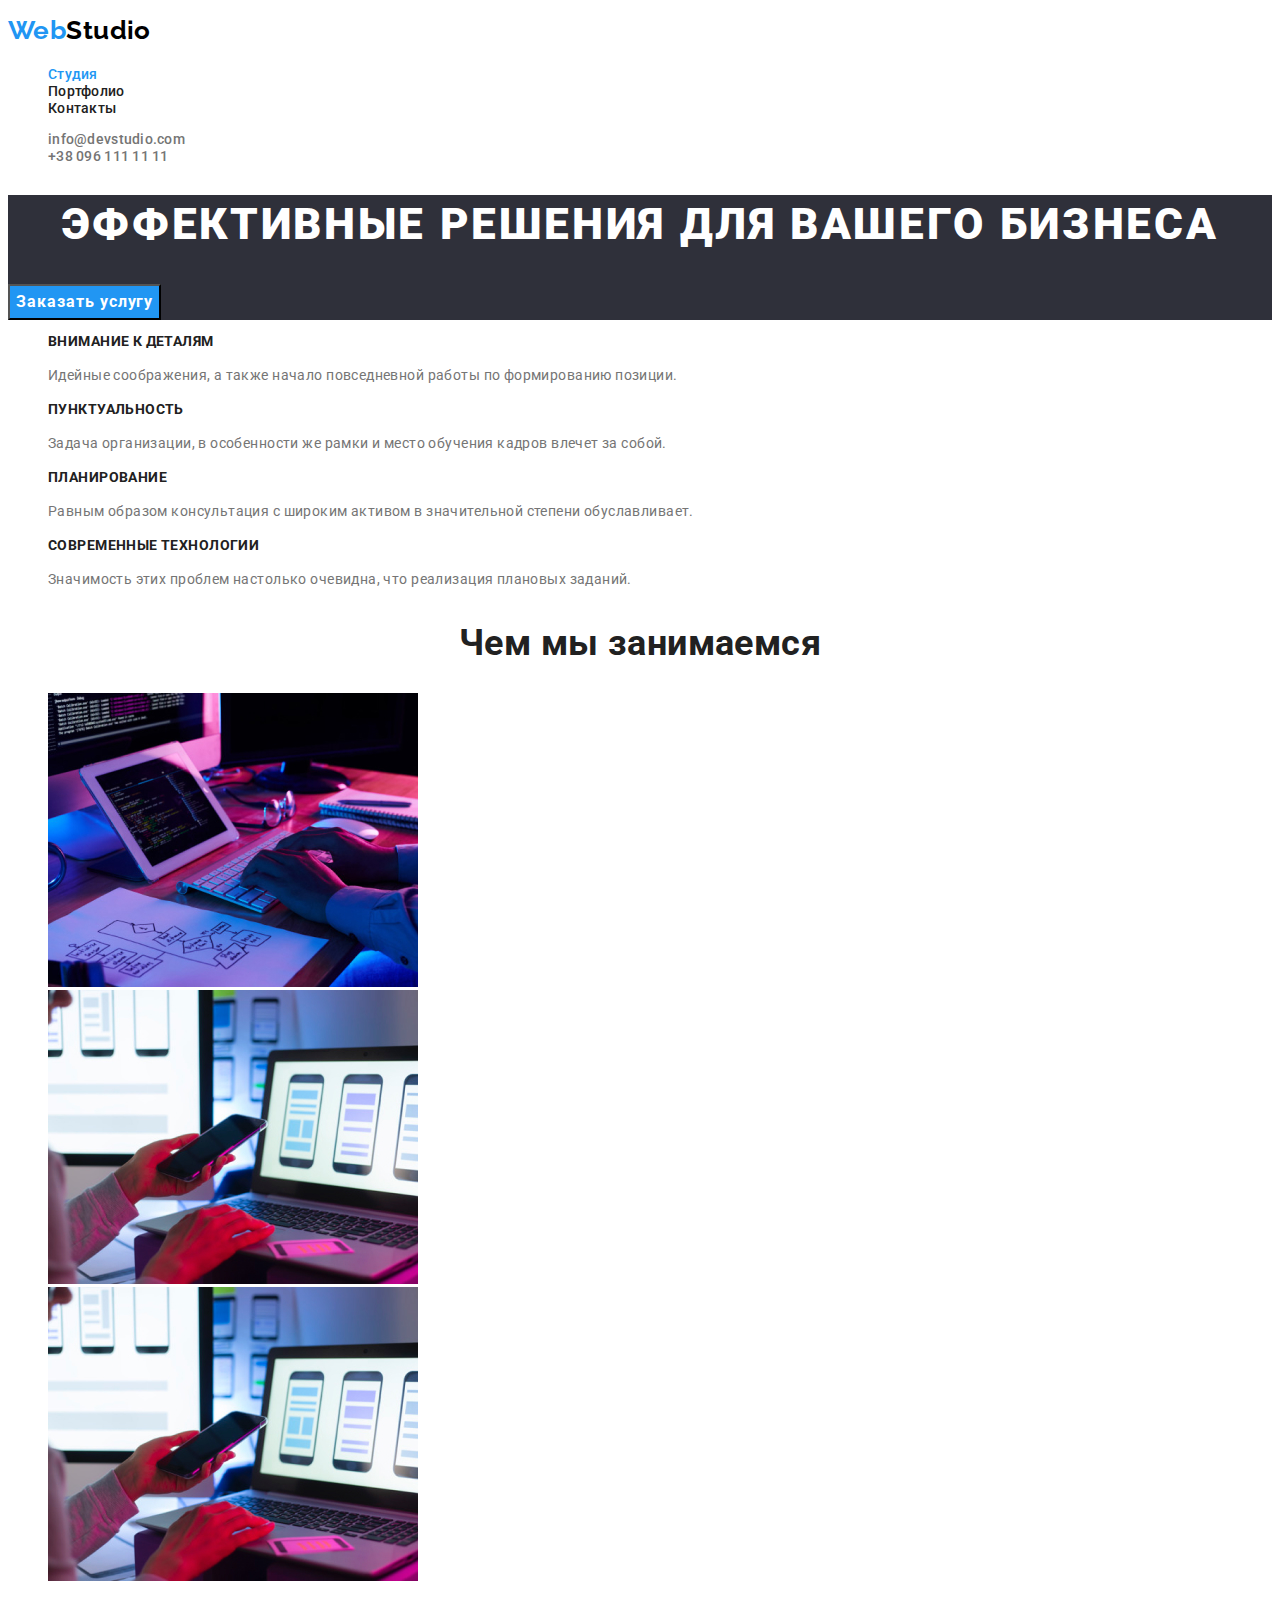
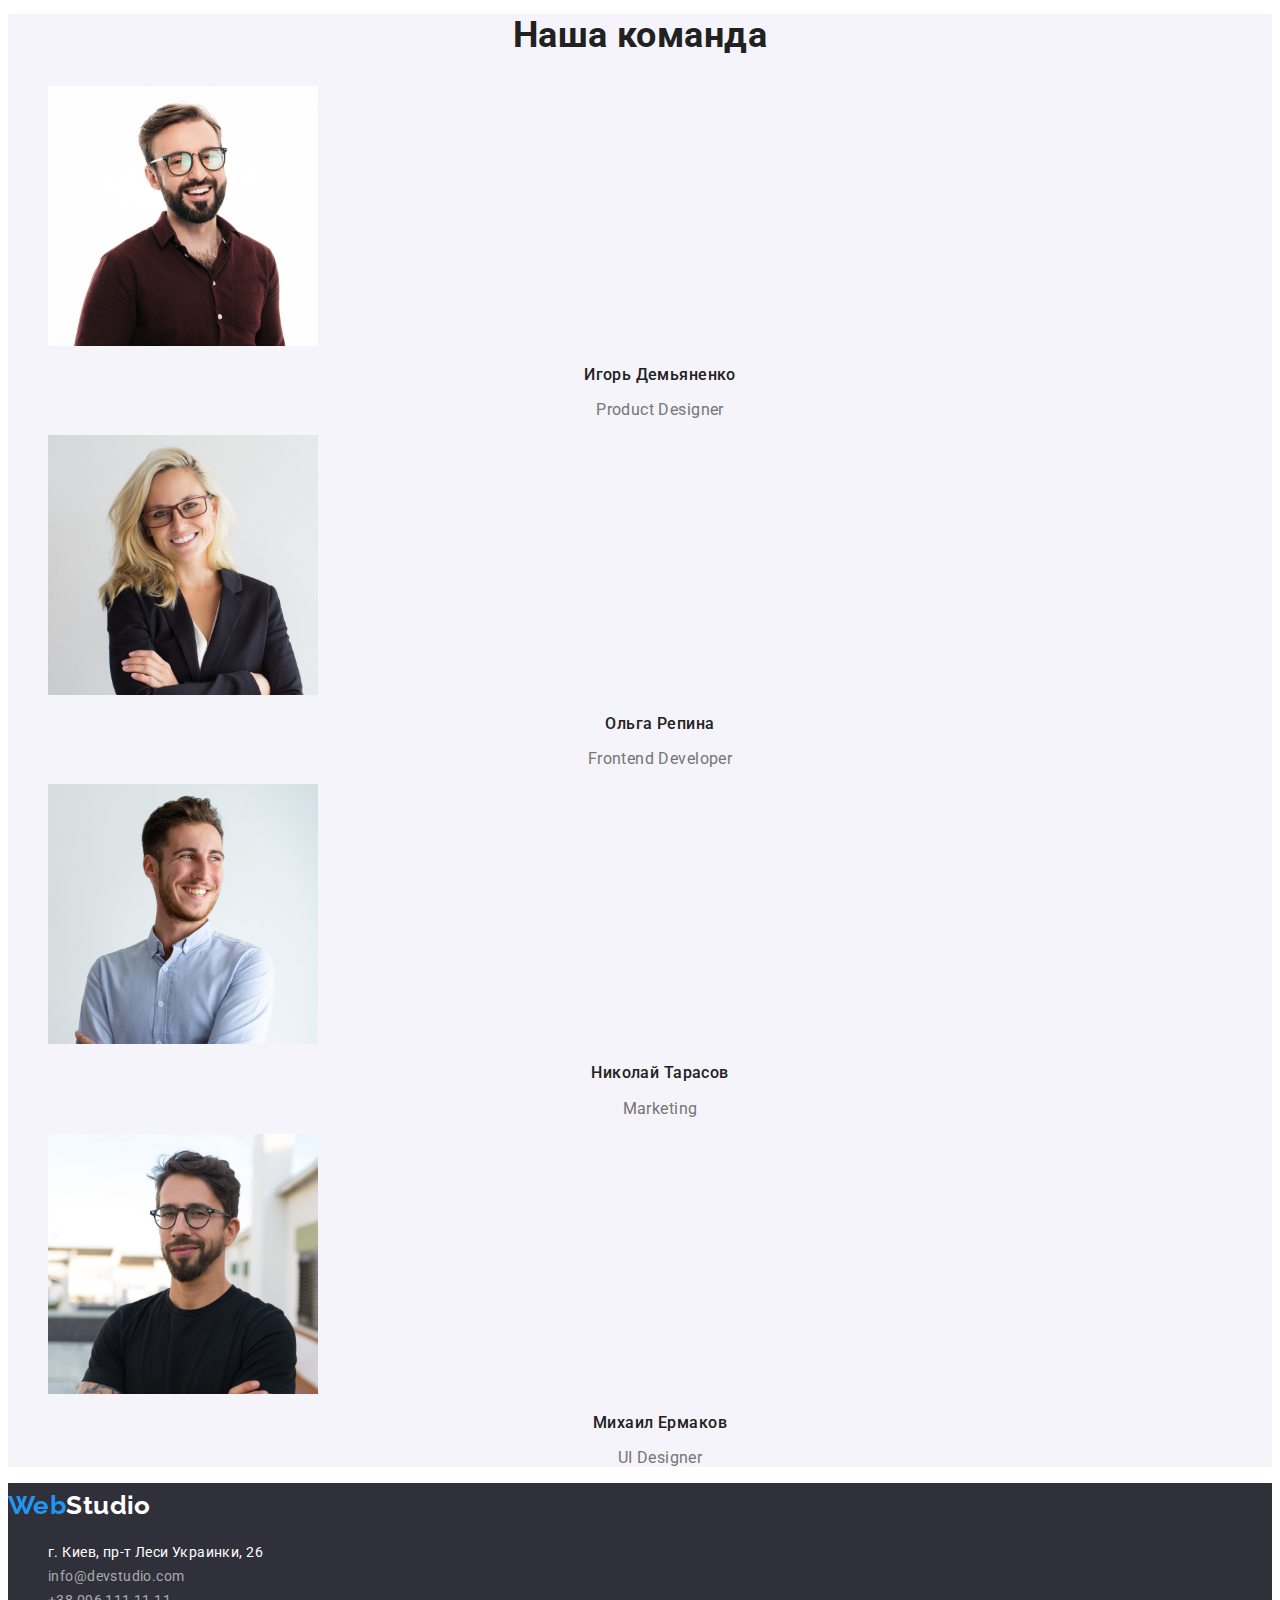
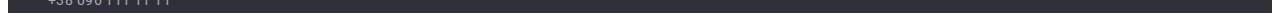
==== index.html @ 83c9f7b8 "Initial commit" ====
<!DOCTYPE html>
<html lang="ru">
  <head>
    <meta charset="UTF-8" />
    <meta http-equiv="X-UA-Compatible" content="IE=edge" />
    <meta name="viewport" content="width=device-width, initial-scale=1.0" />
    <title>HW-02</title>
    <link rel="preconnect" href="https://fonts.googleapis.com" />
    <link rel="preconnect" href="https://fonts.gstatic.com" crossorigin />
    <link
      href="https://fonts.googleapis.com/css2?family=Raleway:wght@700&family=Roboto:wght@400;500;700;900&display=swap"
      rel="stylesheet"
    />
    <link rel="stylesheet" href="./css/styles.css" />
  </head>
  <body>
    <!-- Заголовок -->
    <header class="header-style">
      <a class="logo" href="" lang="en">Web<span class="header-logo">Studio</span></a>
      <nav>
        <ul class="list">
          <li><a class="header-link-current" href="./index.html">Студия</a></li>
          <li><a class="header-link" href="./portfolio.html">Портфолио</a></li>
          <li><a class="header-link" href="">Контакты</a></li>
        </ul>
      </nav>
      <ul class="list">
        <li>
          <a class="header-mail" href="mailto:info@devstudio.com">info@devstudio.com</a>
        </li>
        <li>
          <a class="header-tel" href="tel:+380961111111">+38 096 111 11 11</a>
        </li>
      </ul>
    </header>

    <main>
      <!--  Hero  -->
      <section class="hero">
        <h1 class="hero-description">Эффективные решения для вашего бизнеса</h1>
        <button class="hero-btn" type="button">Заказать услугу</button>
      </section>

      <!-- What are we doing -->

      <section class="benefits-section">
        <h2 class="visually-hidden">Наши преимущества</h2>
        <ul class="list">
          <li>
            <h3 class="benefits-type">Внимание к деталям</h3>
            <p class="benefits-description">
              Идейные соображения, а также начало повседневной работы по формированию позиции.
            </p>
          </li>
          <li>
            <h3 class="benefits-type">Пунктуальность</h3>
            <p class="benefits-description">
              Задача организации, в особенности же рамки и место обучения кадров влечет за собой.
            </p>
          </li>
          <li>
            <h3 class="benefits-type">Планирование</h3>
            <p class="benefits-description">
              Равным образом консультация с широким активом в значительной степени обуславливает.
            </p>
          </li>
          <li>
            <h3 class="benefits-type">Современные технологии</h3>
            <p class="benefits-description">
              Значимость этих проблем настолько очевидна, что реализация плановых заданий.
            </p>
          </li>
        </ul>
      </section>
      <section class="about-section">
        <h2 class="about">Чем мы занимаемся</h2>
        <ul class="list">
          <li>
            <img
              class="about-photo"
              src="./images/Services/service-img-1.jpg"
              alt="Service1"
              width="370"
              height="294"
            />
          </li>
          <li>
            <img
              class="about-photo"
              src="./images/Services/service-img-2.jpg"
              alt="Service2"
              width="370"
              height="294"
            />
          </li>
          <li>
            <img
              class="about-photo"
              src="./images/Services/service-img-2.jpg"
              alt="Service3"
              width="370"
              height="294"
            />
          </li>
        </ul>
      </section>

      <!-- Our team -->
      <section class="team-section">
        <h2 class="team">Наша команда</h2>
        <ul class="list">
          <li class="member-card">
            <img
              class="member-photo"
              src="./images/team/member-img-1.jpg"
              alt="Photo Ihor"
              width="270"
              height="260"
            />
            <h3 class="team-member">Игорь Демьяненко</h3>
            <p class="member-position" lang="en">Product Designer</p>
          </li>
          <li class="member-card">
            <img
              class="member-photo"
              src="./images/team/member-img-2.jpg"
              alt="Photo Olga"
              width="270"
              height="260"
            />
            <h3 class="team-member">Ольга Репина</h3>
            <p class="member-position" lang="en">Frontend Developer</p>
          </li>
          <li class="member-card">
            <img
              class="member-photo"
              src="./images/team/member-img-3.jpg"
              alt="Photo Nikolay"
              width="270"
              height="260"
            />
            <h3 class="team-member">Николай Тарасов</h3>
            <p class="member-position" lang="en">Marketing</p>
          </li>
          <li class="member-card">
            <img
              class="member-photo"
              src="./images/team/member-img-4.jpg"
              alt="Photo Mikhail"
              width="270"
            />
            <h3 class="team-member">Михаил Ермаков</h3>
            <p class="member-position" lang="en">UI Designer</p>
          </li>
        </ul>
      </section>
    </main>

    <!-- Footer -->
    <footer class="footer">
      <a class="logo" href="" lang="en">Web<span class="footer-logo">Studio</span></a>
      <!-- Контактная информация -->
      <address>
        <ul class="list">
          <li>
            <a
              class="geoposition"
              href="http://goo.gl/maps/pMn1y5M8isp2wxhz7"
              target="_blank"
              rel="noopener noreferrer"
              >г. Киев, пр-т Леси Украинки, 26</a
            >
          </li>
          <li>
            <a class="footer-mail" href="mailto:info@devstudio.com">info@devstudio.com</a>
          </li>
          <li>
            <a class="footer-tel" href="tel:+380961111111">+38 096 111 11 11</a>
          </li>
        </ul>
      </address>
    </footer>
  </body>
</html>
---- css/styles.css ----
:root {
  --accent-color: #2196f3;
  --white-txt-color: #ffffff;
  --text-benef-tel-filter-col: #757575;
  --text-headlink-team-beneftype-col: #212121;
  --footer-hero-bcg-color: #2f303a;
  --ind-hero-btn-hover-bcg-col: #188ce8;
  --ind-team-section-bcg-col: #f5f4fa;
  --main-bcg-color: #ffffff;
  --portfolio-btn-bcg-col: #f5f4fa;
  --logo-header-col: #000000;
  --footer-mail-tel-txt-col: rgba(255, 255, 255, 0.6);
}

body {
  font-family: 'Roboto', sans-serif;
  font-size: 14px;
  letter-spacing: 0.03em;
  background-color: var(--main-bcg-color);
}

/* lists style */
.list {
  list-style: none;
}

.visually-hidden {
  position: absolute;
  white-space: nowrap;
  width: 1px;
  height: 1px;
  overflow: hidden;
  border: 0;
  padding: 0;
  clip: rect(0 0 0 0);
  clip-path: inset(50%);
  margin: -1px;
}

/* ------------------------------header style ------------------------------*/

.logo {
  font-family: 'Raleway', sans-serif;
  font-weight: 700;
  font-size: 26px;
  line-height: 1.71;
  color: var(--accent-color);
  text-decoration: none;
}

.header-logo {
  color: var(--logo-header-col);
  text-decoration: none;
}

.header-link-current {
  font-weight: 500;
  line-height: 1.14;
  letter-spacing: 0.02em;
  color: var(--accent-color);
  text-decoration: none;
}

.header-link {
  font-weight: 500;
  line-height: 1.14;
  letter-spacing: 0.02em;
  color: var(--text-headlink-team-beneftype-col);
  text-decoration: none;
}
.header-link:hover,
.header-link:focus {
  color: var(--accent-color);
}

.header-mail {
  font-family: 'Roboto';
  font-style: normal;
  font-weight: 500;
  font-size: 14px;
  line-height: 1.14;
  letter-spacing: 0.02em;
  color: var(--text-benef-tel-filter-col);
  text-decoration: none;
  list-style: none;
}
.header-mail:hover,
.header-mail:focus {
  color: var(--accent-color);
}

.header-tel {
  font-weight: 500;
  line-height: 1.14;
  letter-spacing: 0.02em;
  color: var(--text-benef-tel-filter-col);
  text-decoration: none;
}
.header-tel:hover,
.header-tel:focus {
  color: var(--accent-color);
}

/* ------------------------------footer style------------------------------ */
.footer {
  background-color: var(--footer-hero-bcg-color);
}
.footer-logo {
  color: var(--white-txt-color);
}

.geoposition {
  font-style: normal;
  line-height: 1.71;
  color: var(--white-txt-color);
  text-decoration: none;
}
.geoposition:hover,
.geoposition:focus {
  color: var(--accent-color);
}

.footer-mail,
.footer-tel {
  font-style: normal;
  line-height: 1.71;
  color: var(--footer-mail-tel-txt-col);
  text-decoration: none;
}
.footer-tel:hover,
.footer-tel:focus,
.footer-mail:hover,
.footer-mail:focus {
  color: var(--accent-color);
}

/* ------------------------------index style------------------------------ */
/* -----------------hero----------------- */
.hero {
  background-color: var(--footer-hero-bcg-color);
}
.hero-description {
  font-weight: 900;
  font-size: 44px;
  line-height: 1.36;
  text-align: center;
  letter-spacing: 0.06em;
  text-transform: uppercase;
  color: var(--white-txt-color);
}

.hero-btn {
  font-family: 'Roboto', sans-serif;
  font-weight: 700;
  font-size: 16px;
  line-height: 1.88;
  display: flex;
  align-items: center;
  text-align: center;
  letter-spacing: 0.06em;
  color: var(--white-txt-color);
  background-color: var(--accent-color);
  cursor: pointer;
}

.hero-btn:hover,
.hero-btn:focus {
  background-color: var(--ind-hero-btn-hover-bcg-col);
}

/* -----------------benefits----------------- */

.benefits-type {
  font-size: 14px;
  font-weight: 700;
  line-height: 1.14;
  text-transform: uppercase;
  color: var(--text-headlink-team-beneftype-col);
}

.benefits-description {
  line-height: 1.71;
  color: var(--text-benef-tel-filter-col);
}

/* -----------------about and team----------------- */

.team-section {
  background-color: var(--ind-team-section-bcg-col);
}

.about,
.team {
  font-weight: 700;
  font-size: 36px;
  line-height: 1.17;
  text-align: center;
  color: var(--text-headlink-team-beneftype-col);
}

.team-member {
  font-weight: 500;
  font-size: 16px;
  line-height: 1.19;
  text-align: center;
  color: var(--text-headlink-team-beneftype-col);
}

.member-position {
  font-size: 16px;
  line-height: 1.19;
  text-align: center;
  color: var(--text-benef-tel-filter-col);
}

/* ------------------------------porfolio style------------------------------ */

.btn {
  font-family: 'Roboto';
  font-style: normal;
  font-weight: 500;
  font-size: 16px;
  line-height: 1.62;
  text-align: center;
  color: var(--text-headlink-team-beneftype-col);
  background: var(--portfolio-btn-bcg-col);
  border-radius: 4px;
  cursor: pointer;
}

.btn:hover,
.btn:focus {
  color: var(--white-txt-color);
  background-color: var(--accent-color);
}

.description {
  font-weight: 700;
  font-size: 18px;
  line-height: 2;
  letter-spacing: 0.06em;
  color: var(--text-headlink-team-beneftype-col);
}

.filter-name {
  font-size: 16px;
  line-height: 1.88;
  color: var(--text-benef-tel-filter-col);
}
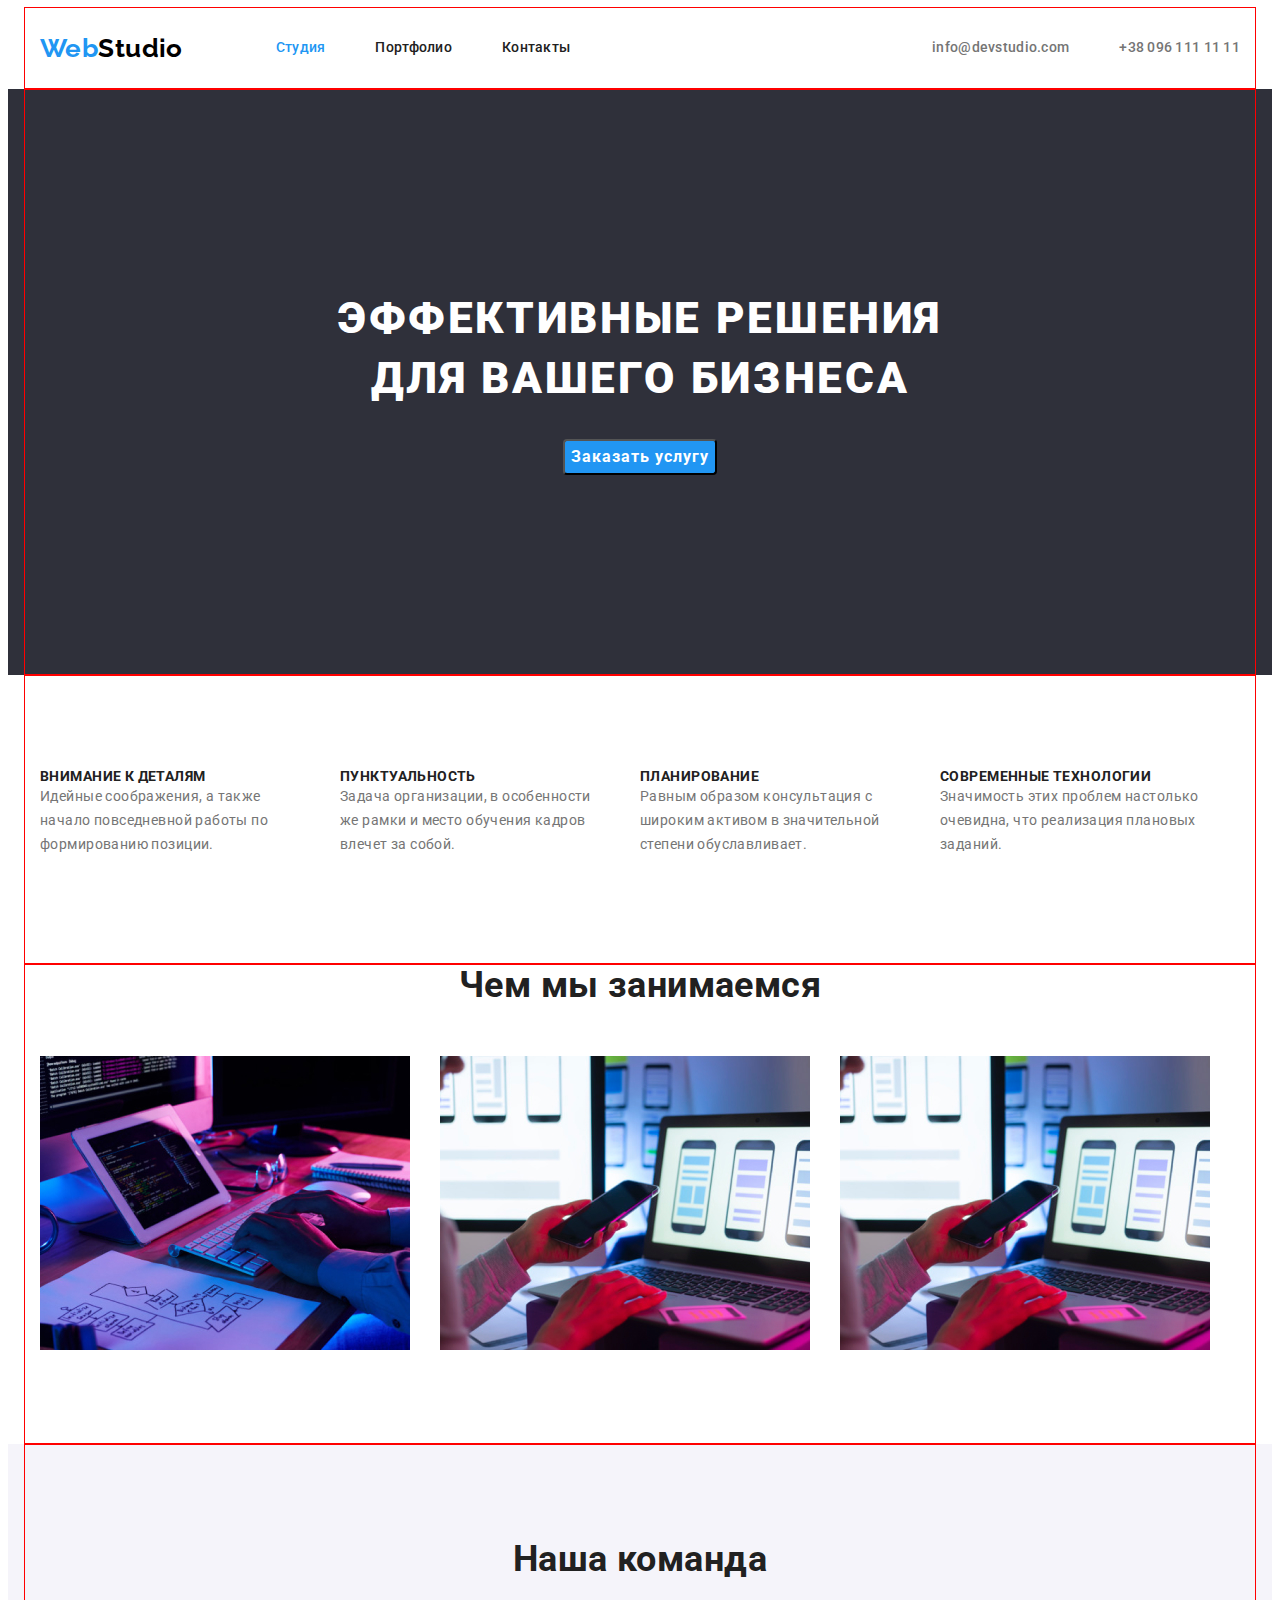
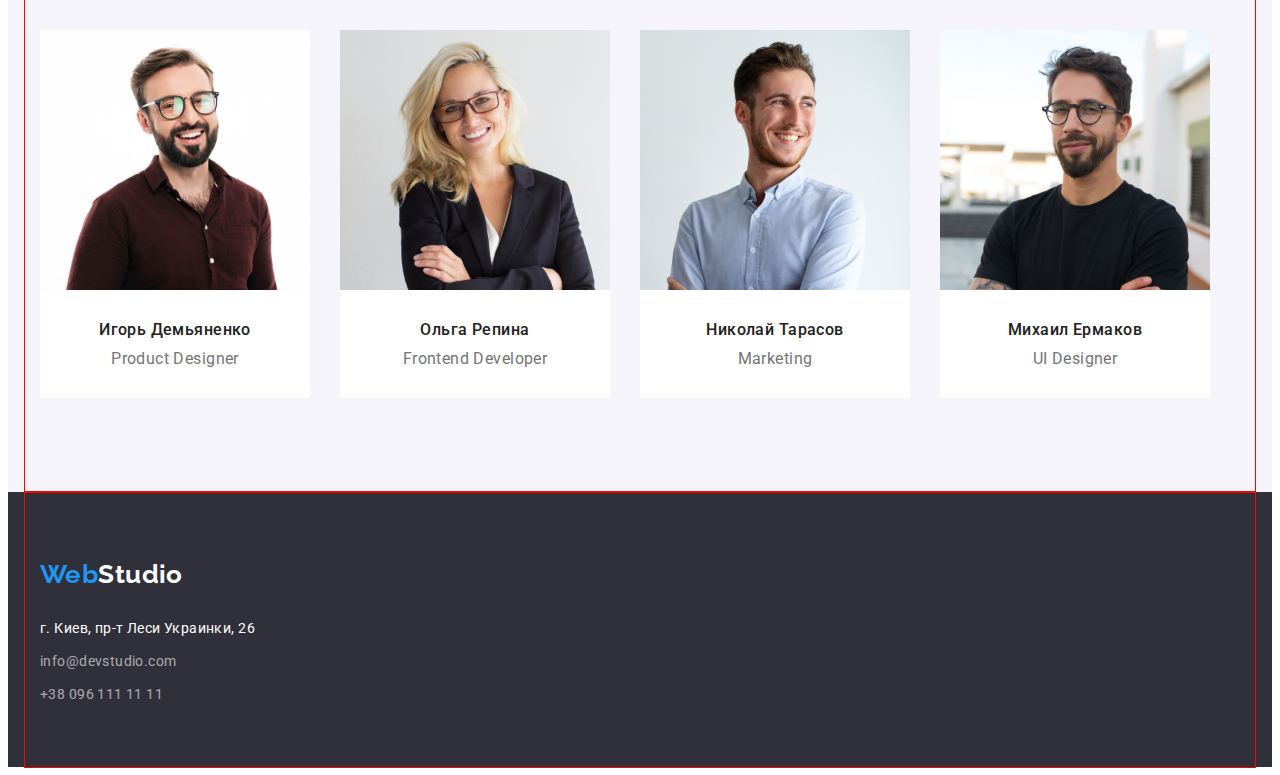
==== commit 275c3726: "ДЗ 3" ====
--- a/index.html
+++ b/index.html
@@ -5,180 +5,214 @@
     <meta http-equiv="X-UA-Compatible" content="IE=edge" />
     <meta name="viewport" content="width=device-width, initial-scale=1.0" />
     <title>HW-02</title>
+    <!-- Fonts -->
+
     <link rel="preconnect" href="https://fonts.googleapis.com" />
     <link rel="preconnect" href="https://fonts.gstatic.com" crossorigin />
     <link
       href="https://fonts.googleapis.com/css2?family=Raleway:wght@700&family=Roboto:wght@400;500;700;900&display=swap"
       rel="stylesheet"
     />
+
+    <!-- NORMOLIZE -->
+    <link
+      rel="stylesheet"
+      href="https://cdnjs.cloudflare.com/ajax/libs/modern-normalize/1.1.0/modern-normalize.min.css"
+      integrity="sha512-wpPYUAdjBVSE4KJnH1VR1HeZfpl1ub8YT/NKx4PuQ5NmX2tKuGu6U/JRp5y+Y8XG2tV+wKQpNHVUX03MfMFn9Q=="
+      crossorigin="anonymous"
+      referrerpolicy="no-referrer"
+    />
+
+    <!-- Custom styles -->
     <link rel="stylesheet" href="./css/styles.css" />
   </head>
   <body>
     <!-- Заголовок -->
     <header class="header-style">
-      <a class="logo" href="" lang="en">Web<span class="header-logo">Studio</span></a>
-      <nav>
-        <ul class="list">
-          <li><a class="header-link-current" href="./index.html">Студия</a></li>
-          <li><a class="header-link" href="./portfolio.html">Портфолио</a></li>
-          <li><a class="header-link" href="">Контакты</a></li>
+      <div class="container header-container">
+        <a class="logo" href="./index.html" lang="en">Web<span class="header-logo">Studio</span></a>
+        <nav class="navigation">
+          <ul class="list navigation-list">
+            <li class="list-item navigation-item">
+              <a class="header-link-current" href="./index.html">Студия</a>
+            </li>
+            <li class="list-item navigation-item">
+              <a class="header-link" href="./portfolio.html">Портфолио</a>
+            </li>
+            <li class="list-item navigation-item"><a class="header-link" href="">Контакты</a></li>
+          </ul>
+        </nav>
+        <ul class="list head-contact-list">
+          <li class="head-contact-item">
+            <a class="header-mail" href="mailto:info@devstudio.com">info@devstudio.com</a>
+          </li>
+          <li class="head-contact-item">
+            <a class="header-tel" href="tel:+380961111111">+38 096 111 11 11</a>
+          </li>
         </ul>
-      </nav>
-      <ul class="list">
-        <li>
-          <a class="header-mail" href="mailto:info@devstudio.com">info@devstudio.com</a>
-        </li>
-        <li>
-          <a class="header-tel" href="tel:+380961111111">+38 096 111 11 11</a>
-        </li>
-      </ul>
+      </div>
     </header>
 
     <main>
       <!--  Hero  -->
       <section class="hero">
-        <h1 class="hero-description">Эффективные решения для вашего бизнеса</h1>
-        <button class="hero-btn" type="button">Заказать услугу</button>
+        <div class="container hero-container">
+          <h1 class="hero-description">Эффективные решения для вашего бизнеса</h1>
+          <button class="hero-btn" type="button">Заказать услугу</button>
+        </div>
       </section>
 
       <!-- What are we doing -->
 
       <section class="benefits-section">
-        <h2 class="visually-hidden">Наши преимущества</h2>
-        <ul class="list">
-          <li>
-            <h3 class="benefits-type">Внимание к деталям</h3>
-            <p class="benefits-description">
-              Идейные соображения, а также начало повседневной работы по формированию позиции.
-            </p>
-          </li>
-          <li>
-            <h3 class="benefits-type">Пунктуальность</h3>
-            <p class="benefits-description">
-              Задача организации, в особенности же рамки и место обучения кадров влечет за собой.
-            </p>
-          </li>
-          <li>
-            <h3 class="benefits-type">Планирование</h3>
-            <p class="benefits-description">
-              Равным образом консультация с широким активом в значительной степени обуславливает.
-            </p>
-          </li>
-          <li>
-            <h3 class="benefits-type">Современные технологии</h3>
-            <p class="benefits-description">
-              Значимость этих проблем настолько очевидна, что реализация плановых заданий.
-            </p>
-          </li>
-        </ul>
-      </section>
+        <div class="container">
+          <h2 class="visually-hidden">Наши преимущества</h2>
+          <ul class="list benefits-list">
+            <li class="benefits-item">
+              <h3 class="benefits-type">Внимание к деталям</h3>
+              <p class="benefits-description">
+                Идейные соображения, а также начало повседневной работы по формированию позиции.
+              </p>
+            </li>
+            <li class="benefits-item">
+              <h3 class="benefits-type">Пунктуальность</h3>
+              <p class="benefits-description">
+                Задача организации, в особенности же рамки и место обучения кадров влечет за собой.
+              </p>
+            </li>
+            <li class="benefits-item">
+              <h3 class="benefits-type">Планирование</h3>
+              <p class="benefits-description">
+                Равным образом консультация с широким активом в значительной степени обуславливает.
+              </p>
+            </li>
+            <li class="benefits-item">
+              <h3 class="benefits-type">Современные технологии</h3>
+              <p class="benefits-description">
+                Значимость этих проблем настолько очевидна, что реализация плановых заданий.
+              </p>
+            </li>
+          </ul>
+        </div>
+      </section>
+
+      <!-- Чем занимаемся -->
+
       <section class="about-section">
-        <h2 class="about">Чем мы занимаемся</h2>
-        <ul class="list">
-          <li>
-            <img
-              class="about-photo"
-              src="./images/Services/service-img-1.jpg"
-              alt="Service1"
-              width="370"
-              height="294"
-            />
-          </li>
-          <li>
-            <img
-              class="about-photo"
-              src="./images/Services/service-img-2.jpg"
-              alt="Service2"
-              width="370"
-              height="294"
-            />
-          </li>
-          <li>
-            <img
-              class="about-photo"
-              src="./images/Services/service-img-2.jpg"
-              alt="Service3"
-              width="370"
-              height="294"
-            />
-          </li>
-        </ul>
+        <div class="container about-container">
+          <h2 class="about">Чем мы занимаемся</h2>
+          <ul class="list about-list">
+            <li class="about-item">
+              <img
+                class="about-photo"
+                src="./images/Services/service-img-1.jpg"
+                alt="Service1"
+                width="370"
+                height="294"
+              />
+            </li>
+            <li class="about-item">
+              <img
+                class="about-photo"
+                src="./images/Services/service-img-2.jpg"
+                alt="Service2"
+                width="370"
+                height="294"
+              />
+            </li>
+            <li class="about-item">
+              <img
+                class="about-photo"
+                src="./images/Services/service-img-2.jpg"
+                alt="Service3"
+                width="370"
+                height="294"
+              />
+            </li>
+          </ul>
+        </div>
       </section>
 
       <!-- Our team -->
       <section class="team-section">
-        <h2 class="team">Наша команда</h2>
-        <ul class="list">
-          <li class="member-card">
-            <img
-              class="member-photo"
-              src="./images/team/member-img-1.jpg"
-              alt="Photo Ihor"
-              width="270"
-              height="260"
-            />
-            <h3 class="team-member">Игорь Демьяненко</h3>
-            <p class="member-position" lang="en">Product Designer</p>
-          </li>
-          <li class="member-card">
-            <img
-              class="member-photo"
-              src="./images/team/member-img-2.jpg"
-              alt="Photo Olga"
-              width="270"
-              height="260"
-            />
-            <h3 class="team-member">Ольга Репина</h3>
-            <p class="member-position" lang="en">Frontend Developer</p>
-          </li>
-          <li class="member-card">
-            <img
-              class="member-photo"
-              src="./images/team/member-img-3.jpg"
-              alt="Photo Nikolay"
-              width="270"
-              height="260"
-            />
-            <h3 class="team-member">Николай Тарасов</h3>
-            <p class="member-position" lang="en">Marketing</p>
-          </li>
-          <li class="member-card">
-            <img
-              class="member-photo"
-              src="./images/team/member-img-4.jpg"
-              alt="Photo Mikhail"
-              width="270"
-            />
-            <h3 class="team-member">Михаил Ермаков</h3>
-            <p class="member-position" lang="en">UI Designer</p>
-          </li>
-        </ul>
+        <div class="container team-container">
+          <h2 class="team">Наша команда</h2>
+          <ul class="list team-list">
+            <li class="member-card">
+              <img
+                class="member-photo"
+                src="./images/team/member-img-1.jpg"
+                alt="Photo Ihor"
+                width="270"
+                height="260"
+              />
+              <h3 class="team-member">Игорь Демьяненко</h3>
+              <p class="member-position" lang="en">Product Designer</p>
+            </li>
+            <li class="member-card">
+              <img
+                class="member-photo"
+                src="./images/team/member-img-2.jpg"
+                alt="Photo Olga"
+                width="270"
+                height="260"
+              />
+              <h3 class="team-member">Ольга Репина</h3>
+              <p class="member-position" lang="en">Frontend Developer</p>
+            </li>
+            <li class="member-card">
+              <img
+                class="member-photo"
+                src="./images/team/member-img-3.jpg"
+                alt="Photo Nikolay"
+                width="270"
+                height="260"
+              />
+              <h3 class="team-member">Николай Тарасов</h3>
+              <p class="member-position" lang="en">Marketing</p>
+            </li>
+            <li class="member-card">
+              <img
+                class="member-photo"
+                src="./images/team/member-img-4.jpg"
+                alt="Photo Mikhail"
+                width="270"
+              />
+              <h3 class="team-member">Михаил Ермаков</h3>
+              <p class="member-position" lang="en">UI Designer</p>
+            </li>
+          </ul>
+        </div>
       </section>
     </main>
 
     <!-- Footer -->
     <footer class="footer">
-      <a class="logo" href="" lang="en">Web<span class="footer-logo">Studio</span></a>
-      <!-- Контактная информация -->
-      <address>
-        <ul class="list">
-          <li>
-            <a
-              class="geoposition"
-              href="http://goo.gl/maps/pMn1y5M8isp2wxhz7"
-              target="_blank"
-              rel="noopener noreferrer"
-              >г. Киев, пр-т Леси Украинки, 26</a
-            >
-          </li>
-          <li>
-            <a class="footer-mail" href="mailto:info@devstudio.com">info@devstudio.com</a>
-          </li>
-          <li>
-            <a class="footer-tel" href="tel:+380961111111">+38 096 111 11 11</a>
-          </li>
-        </ul>
-      </address>
+      <div class="container footer-container">
+        <a class="logo logo-footer" href="./index.html" lang="en"
+          >Web<span class="footer-logo">Studio</span></a
+        >
+        <!-- Контактная информация -->
+        <address>
+          <ul class="list address-list">
+            <li class="address-item">
+              <a
+                class="geoposition"
+                href="http://goo.gl/maps/pMn1y5M8isp2wxhz7"
+                target="_blank"
+                rel="noopener noreferrer"
+                >г. Киев, пр-т Леси Украинки, 26</a
+              >
+            </li>
+            <li class="address-item">
+              <a class="footer-mail" href="mailto:info@devstudio.com">info@devstudio.com</a>
+            </li>
+            <li class="address-item">
+              <a class="footer-tel" href="tel:+380961111111">+38 096 111 11 11</a>
+            </li>
+          </ul>
+        </address>
+      </div>
     </footer>
   </body>
 </html>
--- a/css/styles.css
+++ b/css/styles.css
@@ -12,6 +12,7 @@
   --footer-mail-tel-txt-col: rgba(255, 255, 255, 0.6);
 }
 
+
 body {
   font-family: 'Roboto', sans-serif;
   font-size: 14px;
@@ -19,9 +20,19 @@
   background-color: var(--main-bcg-color);
 }
 
+h1, h2, h3, h4, h5, h6, p{
+  margin: 0;
+}
+
+img{
+  display: block;
+}
+
 /* lists style */
 .list {
   list-style: none;
+  padding: 0;
+  margin: 0;
 }
 
 .visually-hidden {
@@ -37,15 +48,36 @@
   margin: -1px;
 }
 
+.container{
+  outline: 1px solid red;
+
+
+  width: 1200px;
+  padding-left: 15px;
+  padding-right: 15px; 
+
+  margin-left: auto;
+  margin-right: auto;
+}
+
 /* ------------------------------header style ------------------------------*/
 
+.header-container{
+  display: flex;
+  align-items: center;
+  border-bottom: 1px solid #ECECEC;
+}
+
 .logo {
+  margin-right: 93px;
+
   font-family: 'Raleway', sans-serif;
   font-weight: 700;
   font-size: 26px;
   line-height: 1.71;
   color: var(--accent-color);
   text-decoration: none;
+  
 }
 
 .header-logo {
@@ -53,6 +85,26 @@
   text-decoration: none;
 }
 
+.navigation-list{
+  display: flex;
+  align-items: center;
+}
+
+.navigation-item{
+  margin-right: 50px;
+}
+
+.navigation-item:last-child {
+  margin-right: 0;
+}
+
+.header-link,
+.header-link-current{
+  display: block;
+  padding-top: 32px;
+  padding-bottom: 32px;
+}
+
 .header-link-current {
   font-weight: 500;
   line-height: 1.14;
@@ -71,6 +123,20 @@
 .header-link:hover,
 .header-link:focus {
   color: var(--accent-color);
+}
+
+.head-contact-list{
+  display: flex;
+  align-items: center;
+  margin-left: auto;
+}
+
+.head-contact-item{
+  margin-right: 50px;
+}
+
+.head-contact-item:last-child {
+  margin-right: 0;
 }
 
 .header-mail {
@@ -84,6 +150,14 @@
   text-decoration: none;
   list-style: none;
 }
+
+.header-mail,
+.header-tel{
+display: block;
+padding-top: 32px;
+padding-bottom: 32px;
+}
+
 .header-mail:hover,
 .header-mail:focus {
   color: var(--accent-color);
@@ -105,8 +179,32 @@
 .footer {
   background-color: var(--footer-hero-bcg-color);
 }
+
+.footer-container{
+  align-items: center;
+}
+
+.logo-footer{
+  display: block;
+  padding-top: 60px;
+  margin-bottom: 20px;
+}
+
 .footer-logo {
   color: var(--white-txt-color);
+}
+
+.address-list{
+  padding-bottom: 60px;
+}
+
+.address-item{
+  display: block;
+  margin-bottom: 9px;
+}
+
+.address-item:last-child{
+  margin-bottom: 0;
 }
 
 .geoposition {
@@ -139,7 +237,23 @@
 .hero {
   background-color: var(--footer-hero-bcg-color);
 }
+
+.hero-container{
+  align-items: center;
+  justify-content: center;
+  padding-top: 200px;
+  padding-bottom: 200px;
+
+}
+
 .hero-description {
+  display: block;
+  width: 696px;
+  height: 120px;
+  margin-bottom: 30px;
+  margin-right: auto;
+  margin-left: auto;
+  
   font-weight: 900;
   font-size: 44px;
   line-height: 1.36;
@@ -150,6 +264,9 @@
 }
 
 .hero-btn {
+  margin-right: auto;
+  margin-left: auto;
+ 
   font-family: 'Roboto', sans-serif;
   font-weight: 700;
   font-size: 16px;
@@ -161,6 +278,7 @@
   color: var(--white-txt-color);
   background-color: var(--accent-color);
   cursor: pointer;
+  border-radius: 4px;
 }
 
 .hero-btn:hover,
@@ -169,8 +287,24 @@
 }
 
 /* -----------------benefits----------------- */
+.benefits-list{
+  display: flex;
+  align-items: center;
+  padding-top: 94px;
+  padding-bottom: 94px;
+}
+.benefits-item{
+  width: 270px;
+  height: 101px;
+  margin-right: 30px;
+}
+
+.benefits-item:last-child{
+  margin-right: 0;
+}
 
 .benefits-type {
+  
   font-size: 14px;
   font-weight: 700;
   line-height: 1.14;
@@ -184,6 +318,25 @@
 }
 
 /* -----------------about and team----------------- */
+
+.about{
+  display: block;
+  align-items: center;
+  margin-bottom: 50px;
+}
+
+.about-list{
+  display: flex;
+}
+
+ .about-item{
+  display: block;
+  margin-right: 30px;
+  padding-bottom: 94px;
+}
+.about-item:last-child{
+  margin-right: 0;
+}
 
 .team-section {
   background-color: var(--ind-team-section-bcg-col);
@@ -198,7 +351,34 @@
   color: var(--text-headlink-team-beneftype-col);
 }
 
+.team{
+  display: block;
+  align-items: center;
+  padding-top: 94px;
+  margin-bottom: 50px;
+}
+
+.team-list{
+  display: flex;
+  align-items: center;
+  padding-bottom: 94px;
+}
+
+.member-card{
+  margin-right: 30px;
+  width: 270px;
+  height: 368px;
+  background-color: #ffffff;
+}
+
+.member-card:last-child{
+  margin-right: 0;
+}
+
 .team-member {
+  margin-top: 30px;
+  margin-bottom: 10px;
+
   font-weight: 500;
   font-size: 16px;
   line-height: 1.19;
@@ -214,6 +394,27 @@
 }
 
 /* ------------------------------porfolio style------------------------------ */
+.portfolio-container{
+
+}
+
+.portfolio-btn-list{
+  display: flex;
+  align-items: center;
+  justify-content: center;
+
+  padding-top: 94px;
+  margin-bottom: 50px;
+}
+
+.portfolio-btn-item{
+  margin-right: 8px;
+}
+
+.portfolio-btn-item:last-child{
+  margin-right: 0;
+
+}
 
 .btn {
   font-family: 'Roboto';
@@ -234,7 +435,41 @@
   background-color: var(--accent-color);
 }
 
+.portfolio-list {
+  display: flex;
+  flex-wrap: wrap;
+
+  padding-bottom: 94px;
+}
+
+.portfolio-item {
+  width: 370px;
+  height: 404px;
+  margin-right: 30px;
+  margin-bottom: 30px;
+}
+
+.portfolio-item:nth-child(3n) {
+  margin-right: 0;
+}
+
+.portfolio-item:nth-last-child(-n+3) {
+  margin-bottom: 0;
+}
+
+
+
+.description,
+.filter-name{
+  display: block;
+  padding-left: 24px;
+  padding-right: 24px;
+}
+
 .description {
+  margin-top: 20px;
+  margin-bottom: 4px;
+
   font-weight: 700;
   font-size: 18px;
   line-height: 2;
@@ -243,6 +478,8 @@
 }
 
 .filter-name {
+  padding-bottom: 20px;
+
   font-size: 16px;
   line-height: 1.88;
   color: var(--text-benef-tel-filter-col);
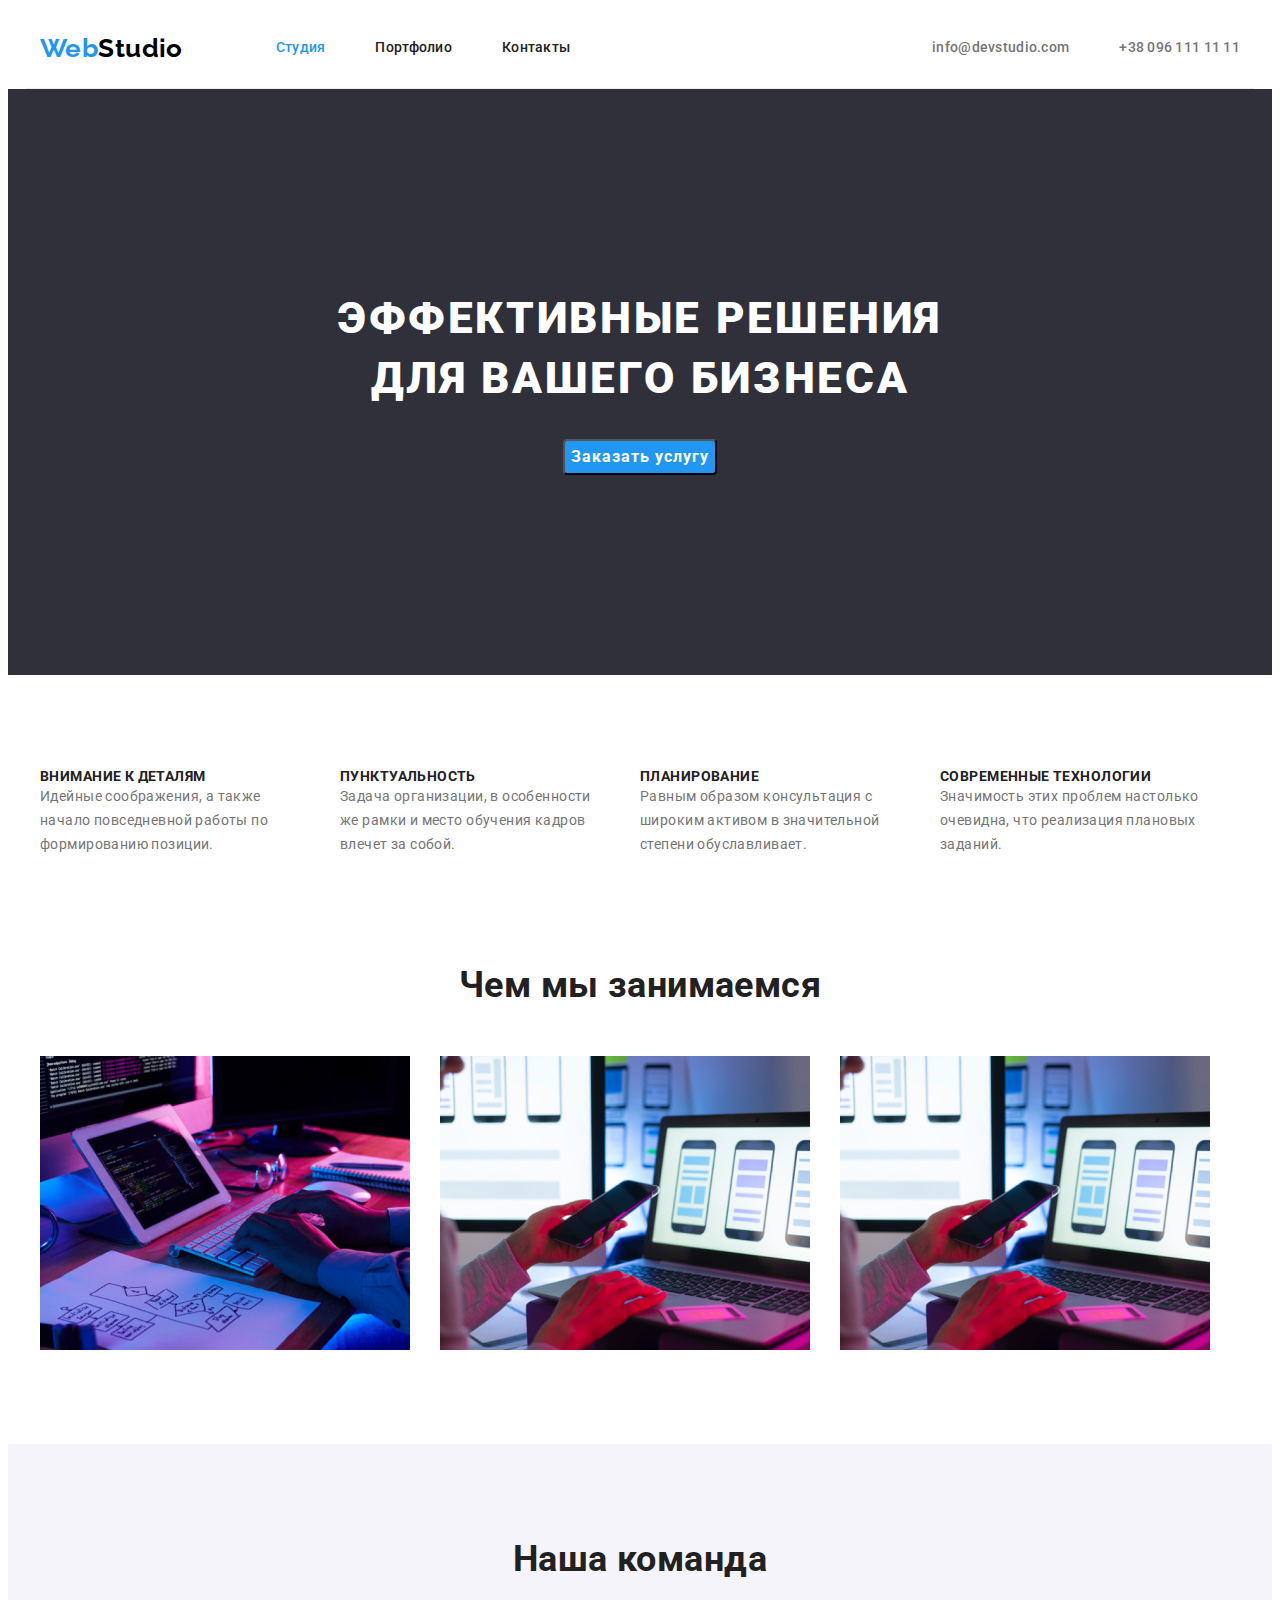
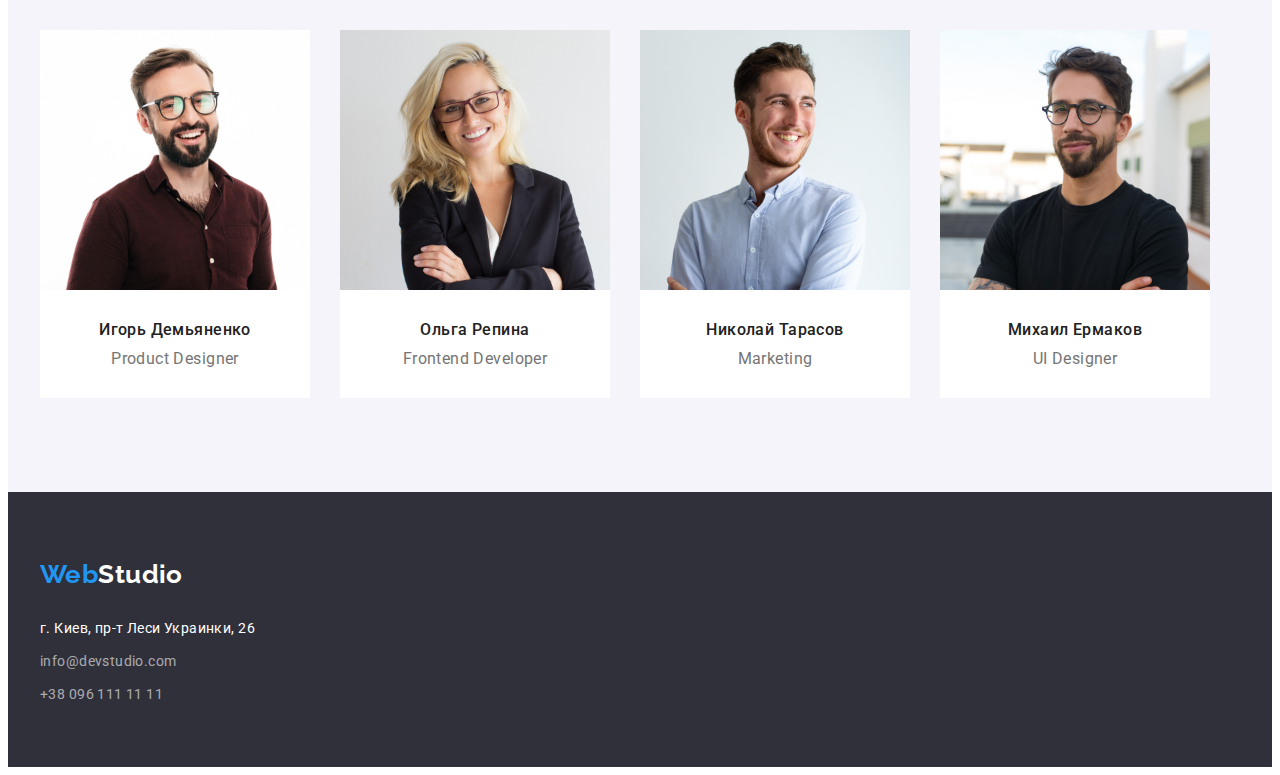
==== commit 458bd19f: "ДЗ 3" ====
--- a/index.html
+++ b/index.html
@@ -4,7 +4,7 @@
     <meta charset="UTF-8" />
     <meta http-equiv="X-UA-Compatible" content="IE=edge" />
     <meta name="viewport" content="width=device-width, initial-scale=1.0" />
-    <title>HW-02</title>
+    <title>HW-03</title>
     <!-- Fonts -->
 
     <link rel="preconnect" href="https://fonts.googleapis.com" />
--- a/css/styles.css
+++ b/css/styles.css
@@ -12,7 +12,6 @@
   --footer-mail-tel-txt-col: rgba(255, 255, 255, 0.6);
 }
 
-
 body {
   font-family: 'Roboto', sans-serif;
   font-size: 14px;
@@ -20,11 +19,17 @@
   background-color: var(--main-bcg-color);
 }
 
-h1, h2, h3, h4, h5, h6, p{
+h1,
+h2,
+h3,
+h4,
+h5,
+h6,
+p {
   margin: 0;
 }
 
-img{
+img {
   display: block;
 }
 
@@ -48,13 +53,12 @@
   margin: -1px;
 }
 
-.container{
-  outline: 1px solid red;
-
+.container {
+  /* outline: 1px solid red; */
 
   width: 1200px;
   padding-left: 15px;
-  padding-right: 15px; 
+  padding-right: 15px;
 
   margin-left: auto;
   margin-right: auto;
@@ -62,10 +66,10 @@
 
 /* ------------------------------header style ------------------------------*/
 
-.header-container{
-  display: flex;
-  align-items: center;
-  border-bottom: 1px solid #ECECEC;
+.header-container {
+  display: flex;
+  align-items: center;
+  border-bottom: 1px solid #ececec;
 }
 
 .logo {
@@ -77,7 +81,6 @@
   line-height: 1.71;
   color: var(--accent-color);
   text-decoration: none;
-  
 }
 
 .header-logo {
@@ -85,12 +88,12 @@
   text-decoration: none;
 }
 
-.navigation-list{
-  display: flex;
-  align-items: center;
-}
-
-.navigation-item{
+.navigation-list {
+  display: flex;
+  align-items: center;
+}
+
+.navigation-item {
   margin-right: 50px;
 }
 
@@ -99,7 +102,7 @@
 }
 
 .header-link,
-.header-link-current{
+.header-link-current {
   display: block;
   padding-top: 32px;
   padding-bottom: 32px;
@@ -125,13 +128,13 @@
   color: var(--accent-color);
 }
 
-.head-contact-list{
+.head-contact-list {
   display: flex;
   align-items: center;
   margin-left: auto;
 }
 
-.head-contact-item{
+.head-contact-item {
   margin-right: 50px;
 }
 
@@ -152,10 +155,10 @@
 }
 
 .header-mail,
-.header-tel{
-display: block;
-padding-top: 32px;
-padding-bottom: 32px;
+.header-tel {
+  display: block;
+  padding-top: 32px;
+  padding-bottom: 32px;
 }
 
 .header-mail:hover,
@@ -180,11 +183,11 @@
   background-color: var(--footer-hero-bcg-color);
 }
 
-.footer-container{
-  align-items: center;
-}
-
-.logo-footer{
+.footer-container {
+  align-items: center;
+}
+
+.logo-footer {
   display: block;
   padding-top: 60px;
   margin-bottom: 20px;
@@ -194,16 +197,16 @@
   color: var(--white-txt-color);
 }
 
-.address-list{
+.address-list {
   padding-bottom: 60px;
 }
 
-.address-item{
+.address-item {
   display: block;
   margin-bottom: 9px;
 }
 
-.address-item:last-child{
+.address-item:last-child {
   margin-bottom: 0;
 }
 
@@ -238,12 +241,11 @@
   background-color: var(--footer-hero-bcg-color);
 }
 
-.hero-container{
+.hero-container {
   align-items: center;
   justify-content: center;
   padding-top: 200px;
   padding-bottom: 200px;
-
 }
 
 .hero-description {
@@ -253,7 +255,7 @@
   margin-bottom: 30px;
   margin-right: auto;
   margin-left: auto;
-  
+
   font-weight: 900;
   font-size: 44px;
   line-height: 1.36;
@@ -266,7 +268,7 @@
 .hero-btn {
   margin-right: auto;
   margin-left: auto;
- 
+
   font-family: 'Roboto', sans-serif;
   font-weight: 700;
   font-size: 16px;
@@ -287,24 +289,23 @@
 }
 
 /* -----------------benefits----------------- */
-.benefits-list{
+.benefits-list {
   display: flex;
   align-items: center;
   padding-top: 94px;
   padding-bottom: 94px;
 }
-.benefits-item{
+.benefits-item {
   width: 270px;
   height: 101px;
   margin-right: 30px;
 }
 
-.benefits-item:last-child{
+.benefits-item:last-child {
   margin-right: 0;
 }
 
 .benefits-type {
-  
   font-size: 14px;
   font-weight: 700;
   line-height: 1.14;
@@ -319,22 +320,22 @@
 
 /* -----------------about and team----------------- */
 
-.about{
+.about {
   display: block;
   align-items: center;
   margin-bottom: 50px;
 }
 
-.about-list{
-  display: flex;
-}
-
- .about-item{
+.about-list {
+  display: flex;
+}
+
+.about-item {
   display: block;
   margin-right: 30px;
   padding-bottom: 94px;
 }
-.about-item:last-child{
+.about-item:last-child {
   margin-right: 0;
 }
 
@@ -351,27 +352,27 @@
   color: var(--text-headlink-team-beneftype-col);
 }
 
-.team{
+.team {
   display: block;
   align-items: center;
   padding-top: 94px;
   margin-bottom: 50px;
 }
 
-.team-list{
+.team-list {
   display: flex;
   align-items: center;
   padding-bottom: 94px;
 }
 
-.member-card{
+.member-card {
   margin-right: 30px;
   width: 270px;
   height: 368px;
   background-color: #ffffff;
 }
 
-.member-card:last-child{
+.member-card:last-child {
   margin-right: 0;
 }
 
@@ -394,11 +395,10 @@
 }
 
 /* ------------------------------porfolio style------------------------------ */
-.portfolio-container{
-
-}
-
-.portfolio-btn-list{
+.portfolio-container {
+}
+
+.portfolio-btn-list {
   display: flex;
   align-items: center;
   justify-content: center;
@@ -407,13 +407,12 @@
   margin-bottom: 50px;
 }
 
-.portfolio-btn-item{
+.portfolio-btn-item {
   margin-right: 8px;
 }
 
-.portfolio-btn-item:last-child{
-  margin-right: 0;
-
+.portfolio-btn-item:last-child {
+  margin-right: 0;
 }
 
 .btn {
@@ -447,20 +446,19 @@
   height: 404px;
   margin-right: 30px;
   margin-bottom: 30px;
+  border: 1px solid #EEEEEE;
 }
 
 .portfolio-item:nth-child(3n) {
   margin-right: 0;
 }
 
-.portfolio-item:nth-last-child(-n+3) {
+.portfolio-item:nth-last-child(-n + 3) {
   margin-bottom: 0;
 }
 
-
-
 .description,
-.filter-name{
+.filter-name {
   display: block;
   padding-left: 24px;
   padding-right: 24px;
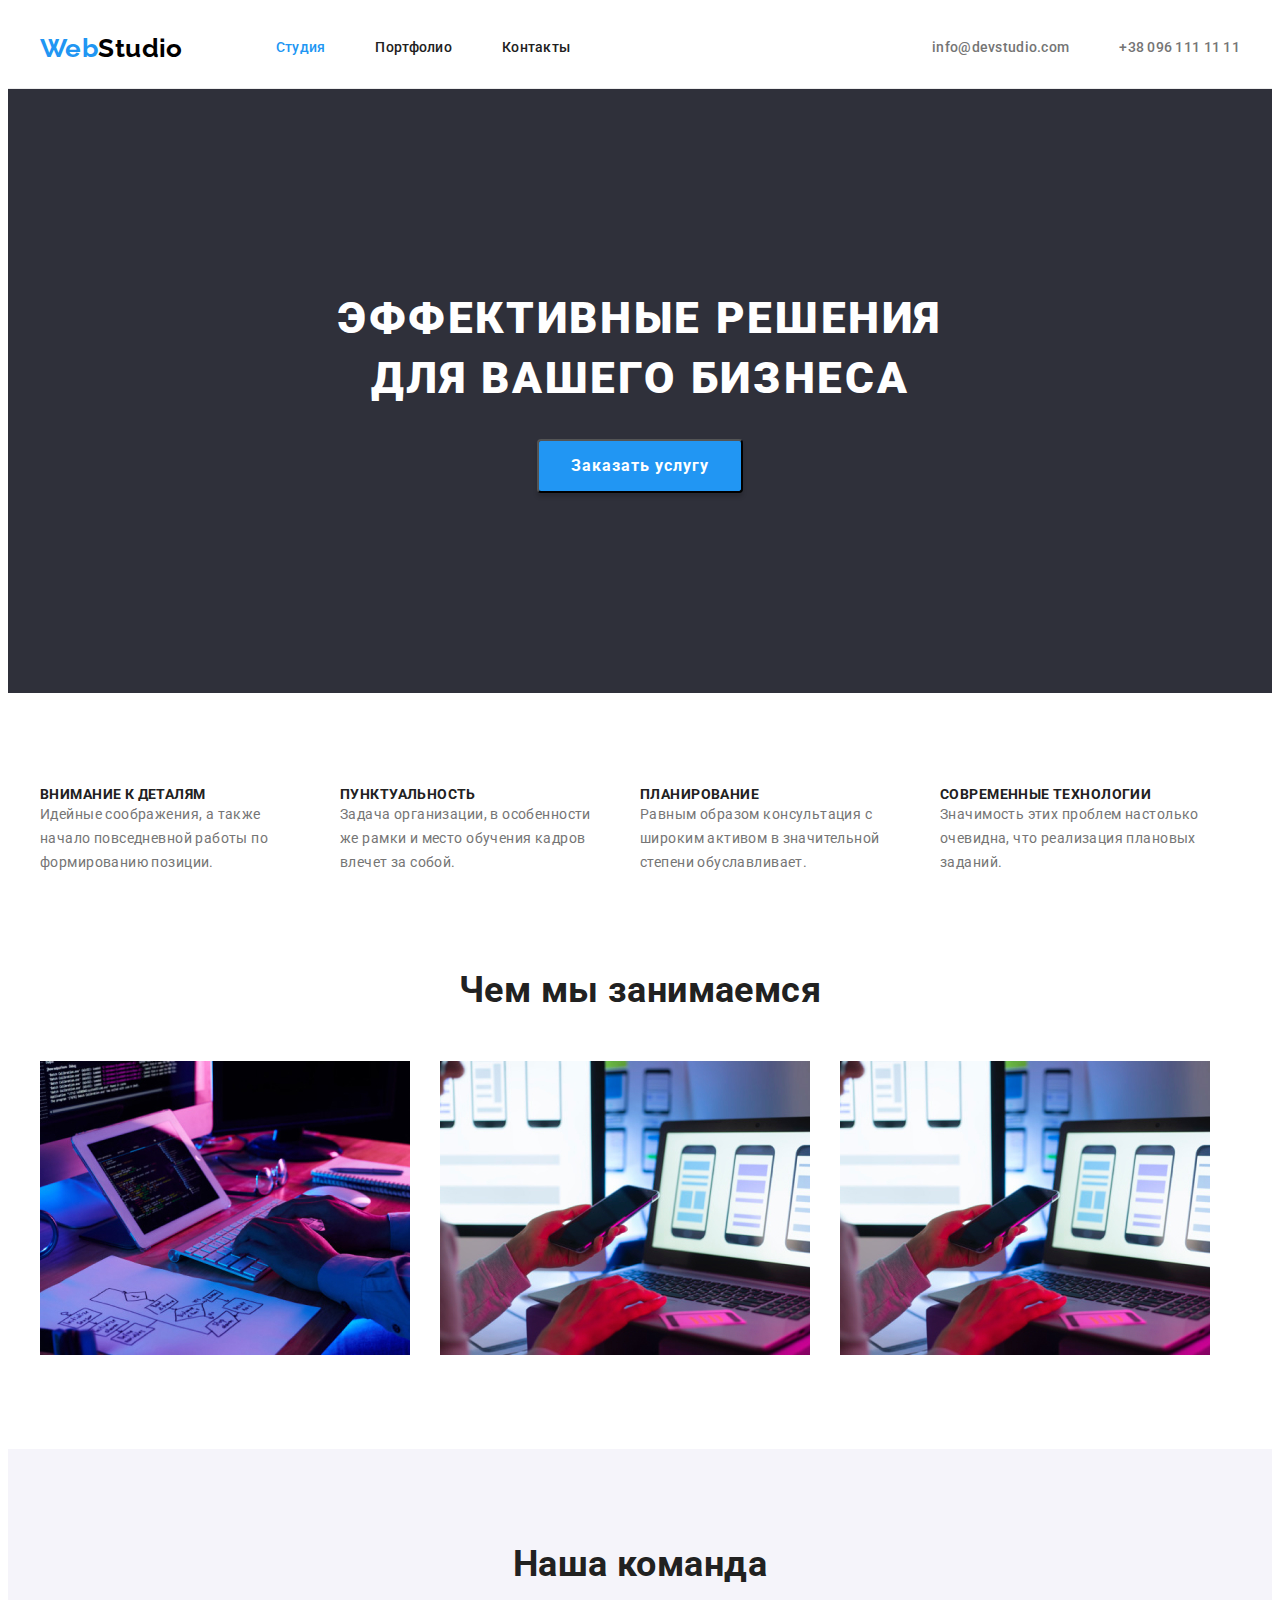
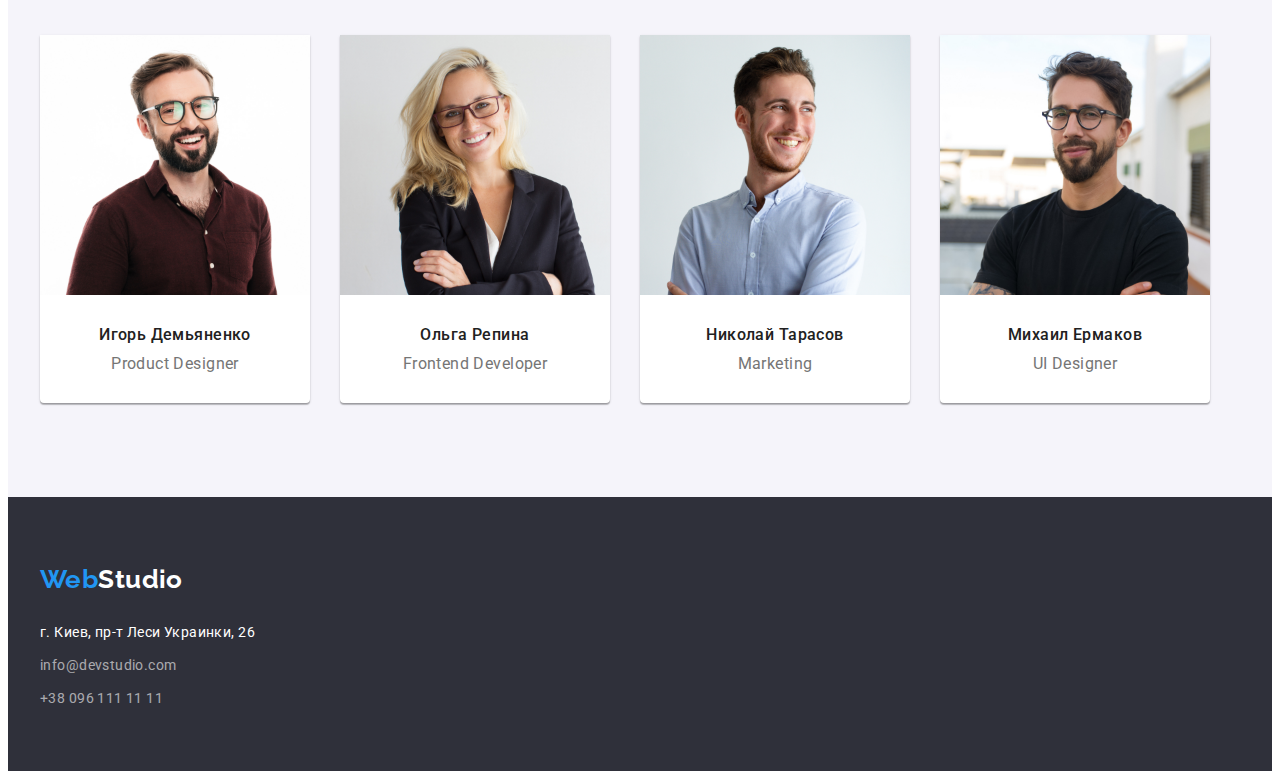
==== commit 252b9859: "ДЗ 3 доопрацьоване" ====
--- a/index.html
+++ b/index.html
@@ -56,13 +56,13 @@
     <main>
       <!--  Hero  -->
       <section class="hero">
-        <div class="container hero-container">
+        <div class="container">
           <h1 class="hero-description">Эффективные решения для вашего бизнеса</h1>
           <button class="hero-btn" type="button">Заказать услугу</button>
         </div>
       </section>
 
-      <!-- What are we doing -->
+      <!-- Benefits -->
 
       <section class="benefits-section">
         <div class="container">
@@ -96,7 +96,7 @@
         </div>
       </section>
 
-      <!-- Чем занимаемся -->
+      <!-- What are we doing -->
 
       <section class="about-section">
         <div class="container about-container">
@@ -146,8 +146,10 @@
                 width="270"
                 height="260"
               />
-              <h3 class="team-member">Игорь Демьяненко</h3>
-              <p class="member-position" lang="en">Product Designer</p>
+              <div class="team-name-position">
+                <h3 class="team-member">Игорь Демьяненко</h3>
+                <p class="member-position" lang="en">Product Designer</p>
+              </div>
             </li>
             <li class="member-card">
               <img
@@ -157,8 +159,10 @@
                 width="270"
                 height="260"
               />
-              <h3 class="team-member">Ольга Репина</h3>
-              <p class="member-position" lang="en">Frontend Developer</p>
+              <div class="team-name-position">
+                <h3 class="team-member">Ольга Репина</h3>
+                <p class="member-position" lang="en">Frontend Developer</p>
+              </div>
             </li>
             <li class="member-card">
               <img
@@ -168,8 +172,10 @@
                 width="270"
                 height="260"
               />
-              <h3 class="team-member">Николай Тарасов</h3>
-              <p class="member-position" lang="en">Marketing</p>
+              <div class="team-name-position">
+                <h3 class="team-member">Николай Тарасов</h3>
+                <p class="member-position" lang="en">Marketing</p>
+              </div>
             </li>
             <li class="member-card">
               <img
@@ -178,8 +184,10 @@
                 alt="Photo Mikhail"
                 width="270"
               />
-              <h3 class="team-member">Михаил Ермаков</h3>
-              <p class="member-position" lang="en">UI Designer</p>
+              <div class="team-name-position">
+                <h3 class="team-member">Михаил Ермаков</h3>
+                <p class="member-position" lang="en">UI Designer</p>
+              </div>
             </li>
           </ul>
         </div>
--- a/css/styles.css
+++ b/css/styles.css
@@ -66,10 +66,13 @@
 
 /* ------------------------------header style ------------------------------*/
 
+.header-style {
+  border-bottom: 1px solid #ececec;
+}
+
 .header-container {
   display: flex;
   align-items: center;
-  border-bottom: 1px solid #ececec;
 }
 
 .logo {
@@ -181,6 +184,8 @@
 /* ------------------------------footer style------------------------------ */
 .footer {
   background-color: var(--footer-hero-bcg-color);
+  padding-top: 60px;
+  padding-bottom: 60px;
 }
 
 .footer-container {
@@ -189,16 +194,11 @@
 
 .logo-footer {
   display: block;
-  padding-top: 60px;
   margin-bottom: 20px;
 }
 
 .footer-logo {
   color: var(--white-txt-color);
-}
-
-.address-list {
-  padding-bottom: 60px;
 }
 
 .address-item {
@@ -239,13 +239,10 @@
 /* -----------------hero----------------- */
 .hero {
   background-color: var(--footer-hero-bcg-color);
-}
-
-.hero-container {
-  align-items: center;
-  justify-content: center;
   padding-top: 200px;
   padding-bottom: 200px;
+  align-items: center;
+  justify-content: center;
 }
 
 .hero-description {
@@ -269,6 +266,11 @@
   margin-right: auto;
   margin-left: auto;
 
+  padding-top: 10px;
+  padding-right: 32px;
+  padding-bottom: 10px;
+  padding-left: 32px;
+
   font-family: 'Roboto', sans-serif;
   font-weight: 700;
   font-size: 16px;
@@ -280,6 +282,7 @@
   color: var(--white-txt-color);
   background-color: var(--accent-color);
   cursor: pointer;
+  box-shadow: 0px 4px 4px rgba(0, 0, 0, 0.15);
   border-radius: 4px;
 }
 
@@ -289,15 +292,18 @@
 }
 
 /* -----------------benefits----------------- */
-.benefits-list {
-  display: flex;
-  align-items: center;
+.benefits-section {
   padding-top: 94px;
   padding-bottom: 94px;
 }
+
+.benefits-list {
+  display: flex;
+  align-items: center;
+}
 .benefits-item {
+  display: block;
   width: 270px;
-  height: 101px;
   margin-right: 30px;
 }
 
@@ -320,6 +326,10 @@
 
 /* -----------------about and team----------------- */
 
+.about-section {
+  padding-bottom: 94px;
+}
+
 .about {
   display: block;
   align-items: center;
@@ -333,7 +343,6 @@
 .about-item {
   display: block;
   margin-right: 30px;
-  padding-bottom: 94px;
 }
 .about-item:last-child {
   margin-right: 0;
@@ -341,6 +350,8 @@
 
 .team-section {
   background-color: var(--ind-team-section-bcg-col);
+  padding-top: 94px;
+  padding-bottom: 94px;
 }
 
 .about,
@@ -355,29 +366,34 @@
 .team {
   display: block;
   align-items: center;
-  padding-top: 94px;
   margin-bottom: 50px;
 }
 
 .team-list {
   display: flex;
   align-items: center;
-  padding-bottom: 94px;
 }
 
 .member-card {
   margin-right: 30px;
   width: 270px;
   height: 368px;
-  background-color: #ffffff;
+  box-shadow: 0px 1px 3px rgba(0, 0, 0, 0.12), 0px 1px 1px rgba(0, 0, 0, 0.14),
+    0px 2px 1px rgba(0, 0, 0, 0.2);
+  border-radius: 0px 0px 4px 4px;
+  background-color: var(--main-bcg-color);
 }
 
 .member-card:last-child {
   margin-right: 0;
 }
 
+.team-name-position {
+  padding-top: 30px;
+  padding-bottom: 30px;
+}
+
 .team-member {
-  margin-top: 30px;
   margin-bottom: 10px;
 
   font-weight: 500;
@@ -395,7 +411,9 @@
 }
 
 /* ------------------------------porfolio style------------------------------ */
-.portfolio-container {
+.portfolio-section {
+  padding-top: 94px;
+  padding-bottom: 94px;
 }
 
 .portfolio-btn-list {
@@ -403,7 +421,6 @@
   align-items: center;
   justify-content: center;
 
-  padding-top: 94px;
   margin-bottom: 50px;
 }
 
@@ -416,6 +433,11 @@
 }
 
 .btn {
+  padding-top: 6px;
+  padding-right: 22px;
+  padding-bottom: 6px;
+  padding-left: 22px;
+
   font-family: 'Roboto';
   font-style: normal;
   font-weight: 500;
@@ -424,6 +446,9 @@
   text-align: center;
   color: var(--text-headlink-team-beneftype-col);
   background: var(--portfolio-btn-bcg-col);
+
+  box-shadow: 0px 3px 1px rgba(0, 0, 0, 0.1), 0px 1px 2px rgba(0, 0, 0, 0.08),
+    0px 2px 2px rgba(0, 0, 0, 0.12);
   border-radius: 4px;
   cursor: pointer;
 }
@@ -437,16 +462,13 @@
 .portfolio-list {
   display: flex;
   flex-wrap: wrap;
-
-  padding-bottom: 94px;
 }
 
 .portfolio-item {
+  box-sizing: border-box;
   width: 370px;
-  height: 404px;
   margin-right: 30px;
   margin-bottom: 30px;
-  border: 1px solid #EEEEEE;
 }
 
 .portfolio-item:nth-child(3n) {
@@ -457,15 +479,22 @@
   margin-bottom: 0;
 }
 
+.descr-filtname-grp {
+  padding-top: 20px;
+  padding-right: 20px;
+  padding-bottom: 20px;
+  padding-left: 20px;
+  border-right: 1px solid #eeeeee;
+  border-bottom: 1px solid #eeeeee;
+  border-left: 1px solid #eeeeee;
+}
+
 .description,
 .filter-name {
   display: block;
-  padding-left: 24px;
-  padding-right: 24px;
 }
 
 .description {
-  margin-top: 20px;
   margin-bottom: 4px;
 
   font-weight: 700;
@@ -476,8 +505,6 @@
 }
 
 .filter-name {
-  padding-bottom: 20px;
-
   font-size: 16px;
   line-height: 1.88;
   color: var(--text-benef-tel-filter-col);
